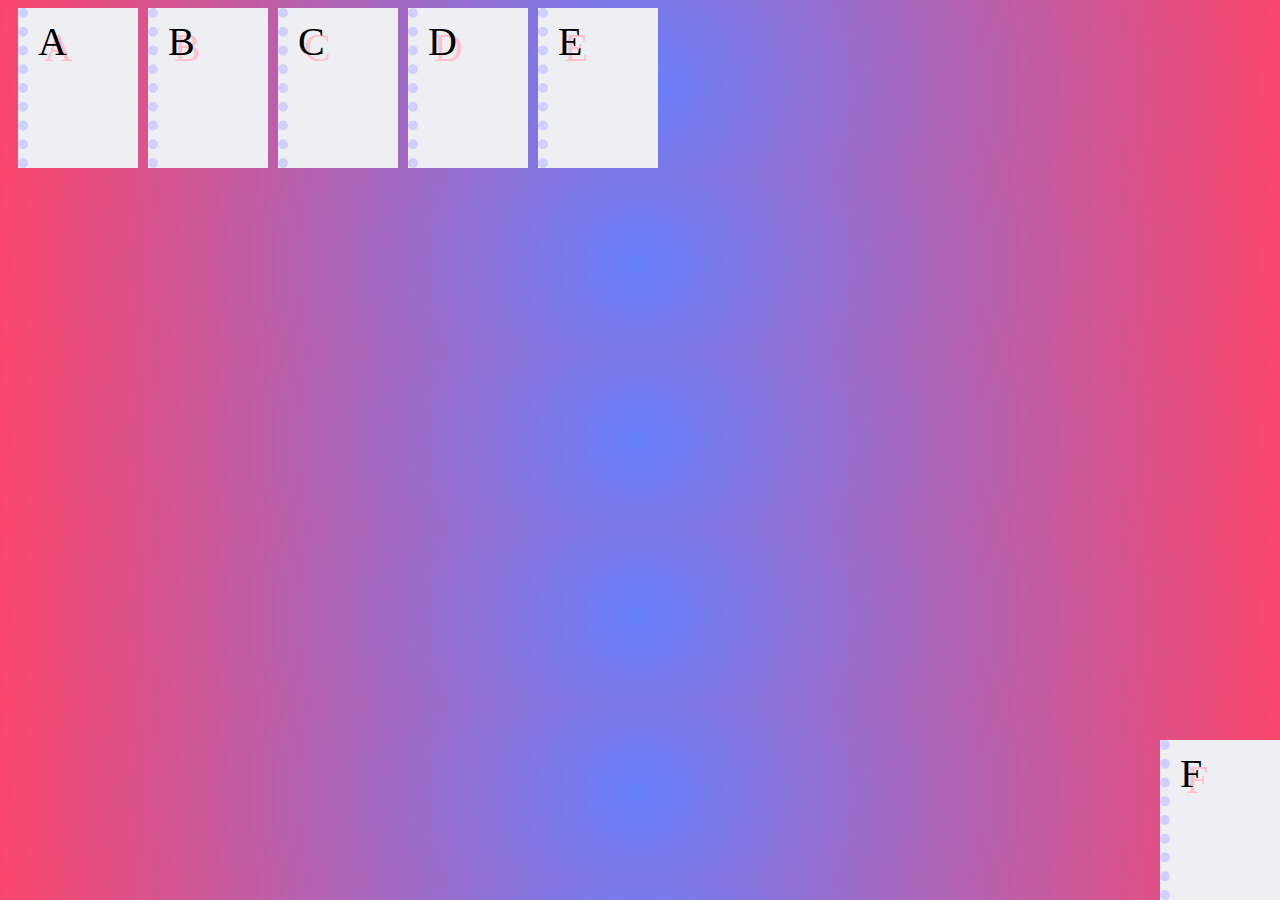
==== lab1/index.html @ a0768a9e "Add files via upload" ====
<!DOCTYPE html>
<html>
<head>
	<title>CS142 Project #1</title>
	<style type="text/css"></style>
	<link rel="stylesheet" href="styleC.css">
</head>
<body><div class="main">
<div class="odd">
	A
</div>

<div class="even">
	B
</div>

<div class="odd">
	C
</div>

<div class="even">
	D
</div>

<div class="odd">
	E
</div>
</div>

<div class="final">
	F
</div>


</body>
</html>
---- lab1/styleC.css ----
*{
	font-family: 'Long Cang', cursive;
}
@import url('https://fonts.googleapis.com/css2?family=Long+Cang&display=swap');
.odd, .even, .final{
	margin-left: 10px;
	position:relative;
	width: 100px;
	height: 150px;
	transition: width 3s;
	background-color: #eeeff2;
	border-left-style: dotted;
	border-left-width: 10px;
	padding-top: 10px;
	padding-left: 10px;
  	font-size: 40px;
	border-left-color: #D0D0FF;
	white-space: nowrap;
	text-shadow: 6px 6px pink;
}
.odd, .even{

	animation-name: move;
  	animation-duration: 4s;
  	animation-delay: 0s;
}
@keyframes move{
	0%   {left:0px; top:0px;}
  25%  {left:200px; top:0px;}
  50%  {left:200px; top:200px;}
  75%  {left:0px; top:200px;}
  100% {left:0px; top:0px;}
}

.odd:hover, .even:hover, .final:hover{
	background-color: yellow;
	width: 200px;
}
.main{
	display: inline-flex;
	white-space: nowrap;
}

.final{
	float: right;
	position:absolute;
    bottom:0;
    right:0;
}

@font-face{
	font-family: 'Long Cang', cursive;
}

body{
background: rgb(63,94,251);
background: radial-gradient(circle, rgba(63,94,251,0.7875525210084033) 0%, rgba(252,70,107,1) 100%);
}
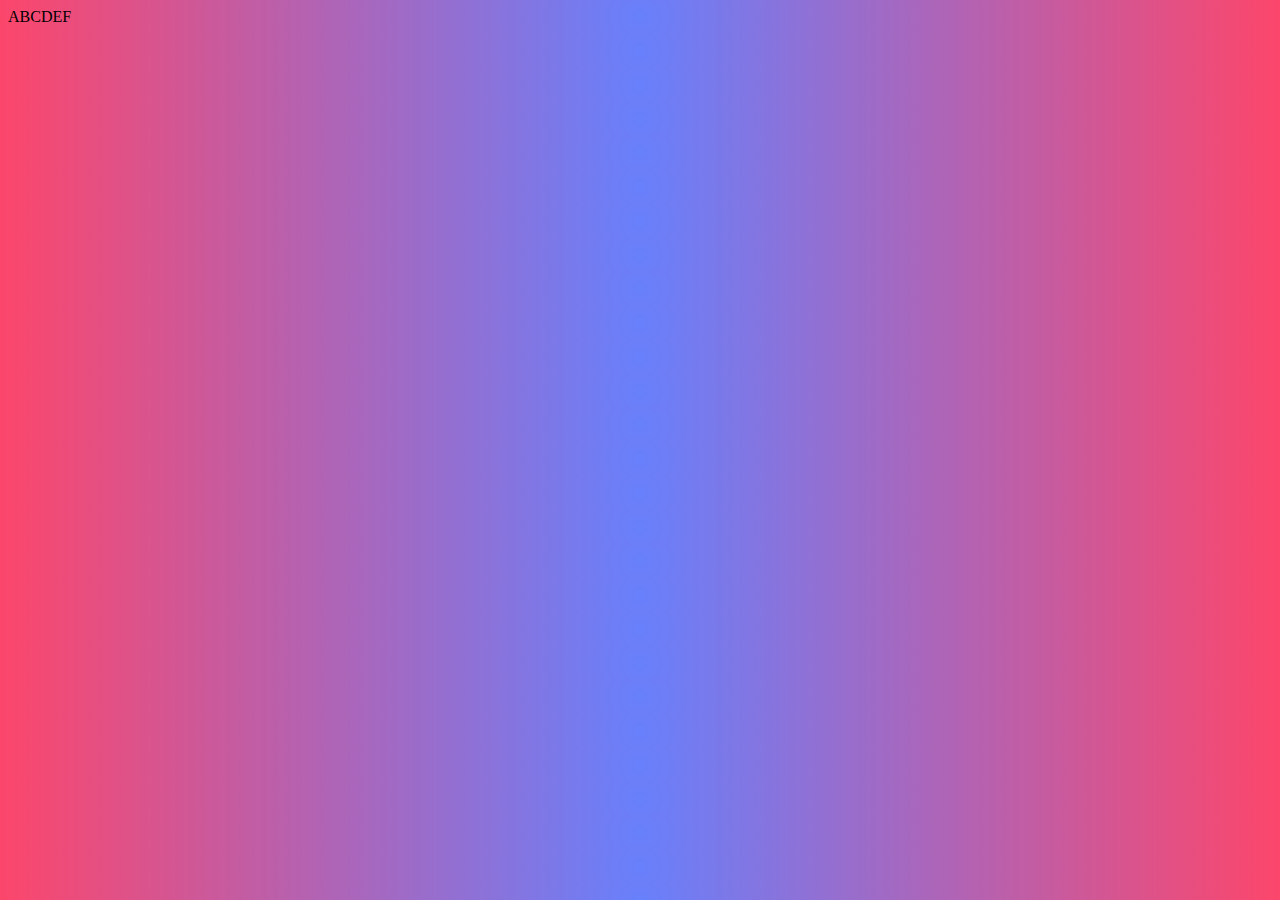
==== commit 3a95a1c9: "Update index.html" ====
--- a/lab1/index.html
+++ b/lab1/index.html
@@ -1,36 +1,19 @@
+
 <!DOCTYPE html>
-<html>
+<html xmlns="http://www.w3.org/1999/xhtml" xml:lang="en" lang="en">
 <head>
-	<title>CS142 Project #1</title>
-	<style type="text/css"></style>
-	<link rel="stylesheet" href="styleC.css">
+    <title>CS142 Project #1</title>
+
+    <link rel="stylesheet" href="styleC.css" />
 </head>
-<body><div class="main">
-<div class="odd">
-	A
-</div>
-
-<div class="even">
-	B
-</div>
-
-<div class="odd">
-	C
-</div>
-
-<div class="even">
-	D
-</div>
-
-<div class="odd">
-	E
-</div>
-</div>
-
-<div class="final">
-	F
-</div>
-
-
+<body>
+    <div class="main">
+        <span class="cu n-1">A</span>
+        <span class="cu n-2">B</span>
+        <span class="cu n-1">C</span>
+        <span class="cu n-2">D</span>
+        <span class="cu n-1">E</span>
+        <span class="cu n-3">F</span>
+    </div>
 </body>
-</html>+</html>
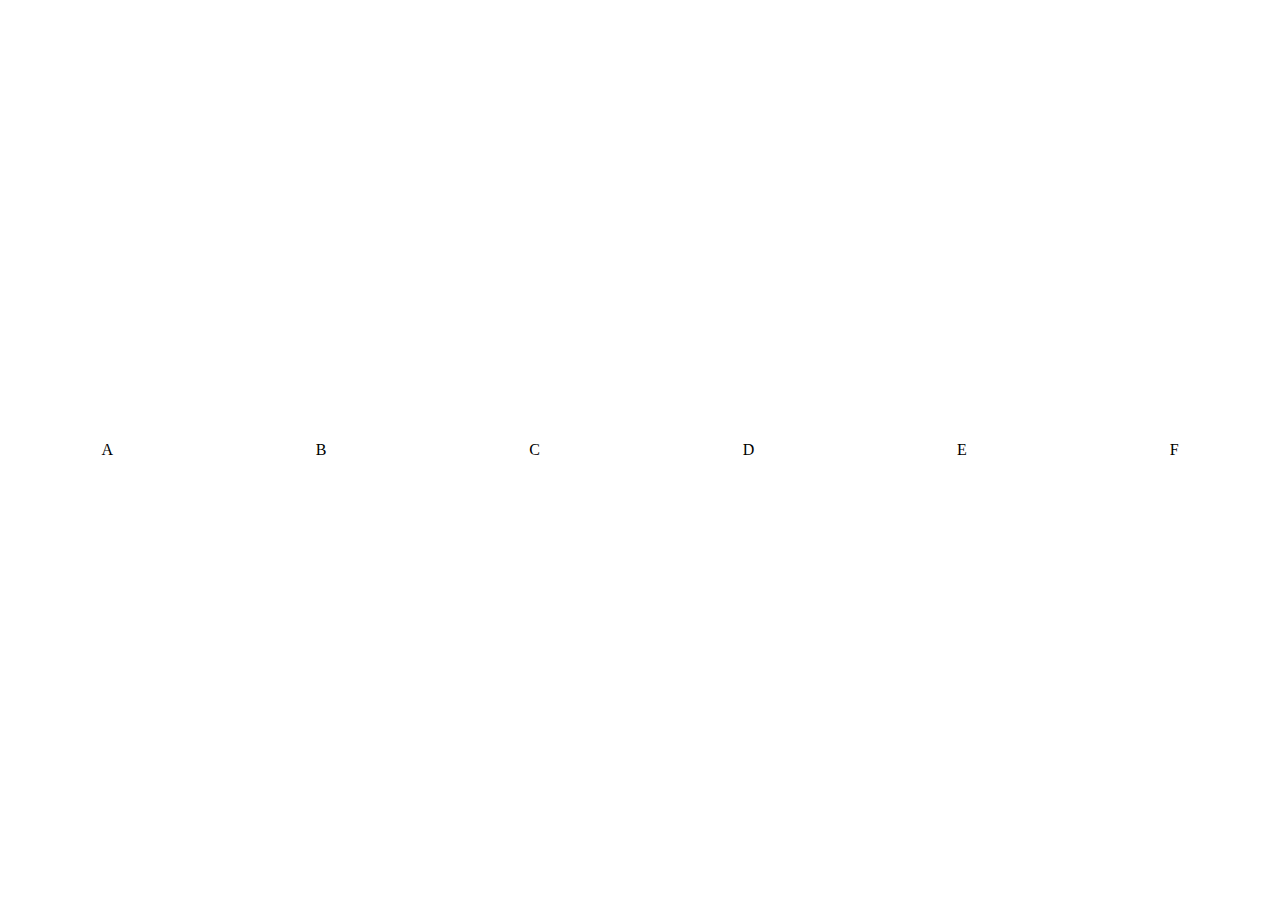
==== commit f7b72c3a: "Update index.html" ====
--- a/lab1/index.html
+++ b/lab1/index.html
@@ -1,6 +1,4 @@
-
 <!DOCTYPE html>
-<html xmlns="http://www.w3.org/1999/xhtml" xml:lang="en" lang="en">
 <head>
     <title>CS142 Project #1</title>
 
@@ -8,12 +6,12 @@
 </head>
 <body>
     <div class="main">
-        <span class="cu n-1">A</span>
-        <span class="cu n-2">B</span>
-        <span class="cu n-1">C</span>
-        <span class="cu n-2">D</span>
-        <span class="cu n-1">E</span>
-        <span class="cu n-3">F</span>
+        <span class="cube style-1">A</span>
+        <span class="cube style-2">B</span>
+        <span class="cube style-1">C</span>
+        <span class="cube style-2">D</span>
+        <span class="cube style-1">E</span>
+        <span class="cube style-3">F</span>
     </div>
 </body>
 </html>
--- a/lab1/styleC.css
+++ b/lab1/styleC.css
@@ -1,58 +1,98 @@
-*{
-	font-family: 'Long Cang', cursive;
-}
-@import url('https://fonts.googleapis.com/css2?family=Long+Cang&display=swap');
-.odd, .even, .final{
-	margin-left: 10px;
-	position:relative;
-	width: 100px;
-	height: 150px;
-	transition: width 3s;
-	background-color: #eeeff2;
-	border-left-style: dotted;
-	border-left-width: 10px;
-	padding-top: 10px;
-	padding-left: 10px;
-  	font-size: 40px;
-	border-left-color: #D0D0FF;
-	white-space: nowrap;
-	text-shadow: 6px 6px pink;
-}
-.odd, .even{
-
-	animation-name: move;
-  	animation-duration: 4s;
-  	animation-delay: 0s;
-}
-@keyframes move{
-	0%   {left:0px; top:0px;}
-  25%  {left:200px; top:0px;}
-  50%  {left:200px; top:200px;}
-  75%  {left:0px; top:200px;}
-  100% {left:0px; top:0px;}
+html,
+body {
+    height: 100%;
+    margin: 0;
 }
 
-.odd:hover, .even:hover, .final:hover{
-	background-color: yellow;
-	width: 200px;
-}
-.main{
-	display: inline-flex;
-	white-space: nowrap;
+.main {
+    align-items: center;
+    display: flex;
+    min-height: 100%;
+    justify-content: space-around;
 }
 
-.final{
-	float: right;
-	position:absolute;
-    bottom:0;
-    right:0;
+.cu {
+    display: flex;
+    flex-direction: column;
+    justify-content: center;
+    flex-shrink: 0;
+    font-family: 'Long Cang', cursive;
+    font-size: 40px;
+    height: 100px;
+    text-align: center;
+    width: 100px;
 }
 
-@font-face{
-	font-family: 'Long Cang', cursive;
+.n-1 {
+    background: linear-gradient(#FFD700, #9400D3);
+    bottom: 0px;
+    color: yellow;
+    opacity: .7;
+    position: relative;
+    transition-property: all;
+    transition-duration: .5s;
 }
 
-body{
-background: rgb(63,94,251);
-background: radial-gradient(circle, rgba(63,94,251,0.7875525210084033) 0%, rgba(252,70,107,1) 100%);
-}+.n-1:hover {
+    bottom: 25px;
+    opacity: 1;
+    transform: rotate(360deg);
+}
+
+.n-2 {
+    align-items: center;
+    background: linear-gradient(#9400D3, #FFD700);
+    border-radius: 5px;
+    bottom: 0px;
+    display: flex;
+    justify-content: center;
+    position: relative;
+}
+
+.n-2:hover {
+    animation-duration: 2s;
+    animation-name: fadeIn;
+    animation-iteration-count: infinite;
+    animation-timing-function: ease-in-out;
+}
+@keyframes fadeIn {
+  from {
+    opacity: 0;
+  }
+  to {
+    opacity: 1;
+  }
+}
+@keyframes moveRight {
+  from {
+    transform: translateX(0);
+  }
+  to {
+    transform: translateX(100px);
+  }
+}
+.n-3 {
+    align-items: center;
+    background-color: #687291;
+    border: 4px solid white;
+    color: white;
+    display: flex;
+    justify-content: center;
+    transition-duration: 1s;
+}
+
+.n-3:hover {
+    cursor: pointer;
+
+    animation-duration: 2s;
+    animation-name: moveRight;
+    animation-iteration-count: infinite;
+    animation-timing-function: ease-in-out;
+}
+
+.n-3:active {
+    background-color: white;
+    border: 4px solid #687291;
+    color: #687291;
+    filter: drop-shadow(0px 10px 5px gray);
+}
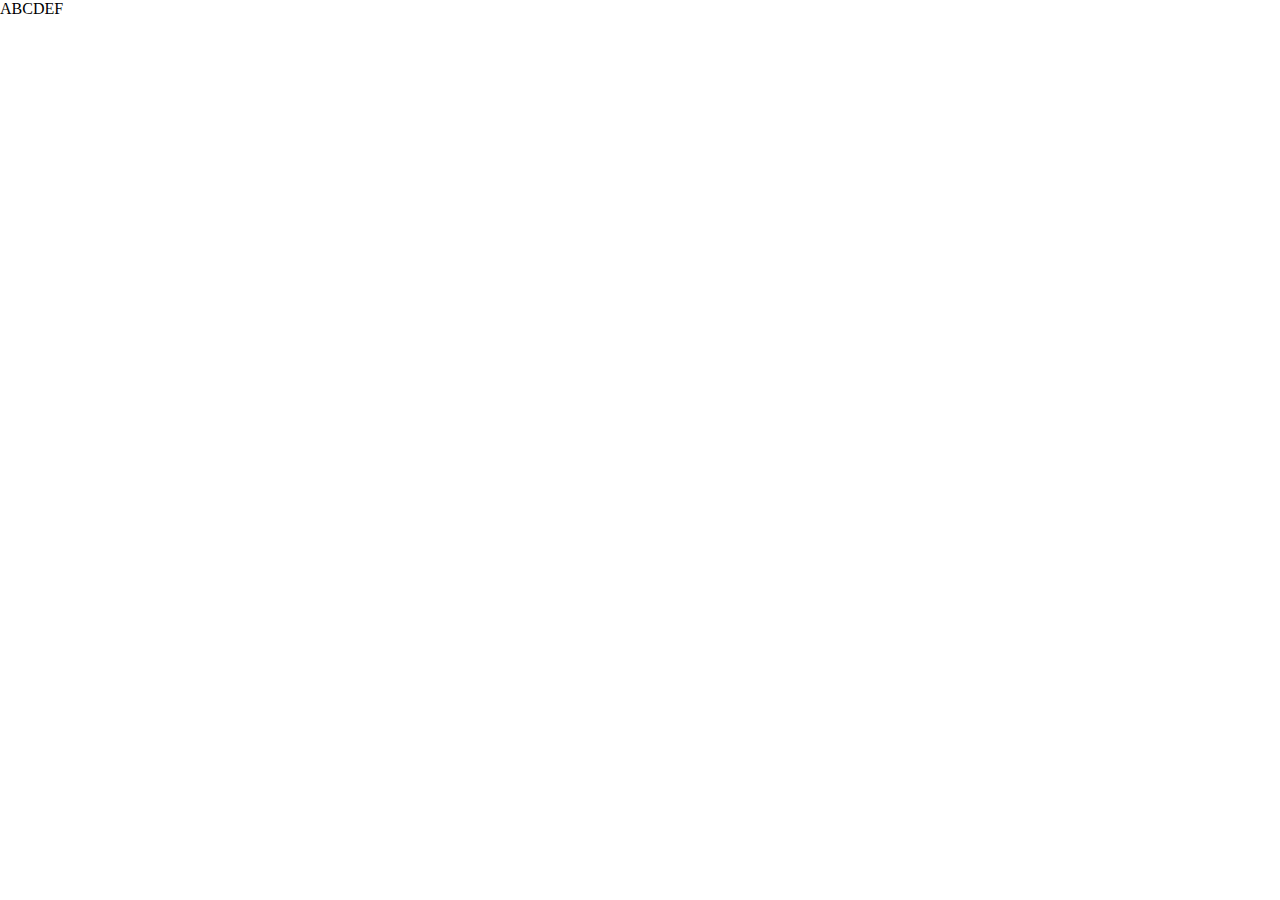
==== commit b6d543e6: "Update index.html" ====
--- a/lab1/index.html
+++ b/lab1/index.html
@@ -2,7 +2,7 @@
 <head>
     <title>CS142 Project #1</title>
 
-    <link rel="stylesheet" href="styleC.css" />
+    <link rel="stylesheet" href="styleB.css" />
 </head>
 <body>
     <div class="main">
--- a/lab1/styleB.css
+++ b/lab1/styleB.css
@@ -0,0 +1,34 @@
+html,
+body {
+    height: 100%;
+    margin: 0;
+}
+
+.main {
+    display: flex;
+    min-height: 100%;
+}
+
+.cu {
+    background-color: #EEEFF2;
+    border-left: 10px dotted #D0D0FF;
+    flex-shrink: 0;
+    font-family: "Tahoma", sans-serif;
+    font-size: 40px;
+    height: 140px;
+    margin: 5px;
+    padding: 10px 0 0 10px;
+    width: 90px;
+}
+
+.cu:hover {
+    background-color: yellow;
+    color: goldenrod;
+    cursor: pointer;
+}
+
+.n-3 {
+    bottom: 0px;
+    position: absolute;
+    right: 0px;
+}
